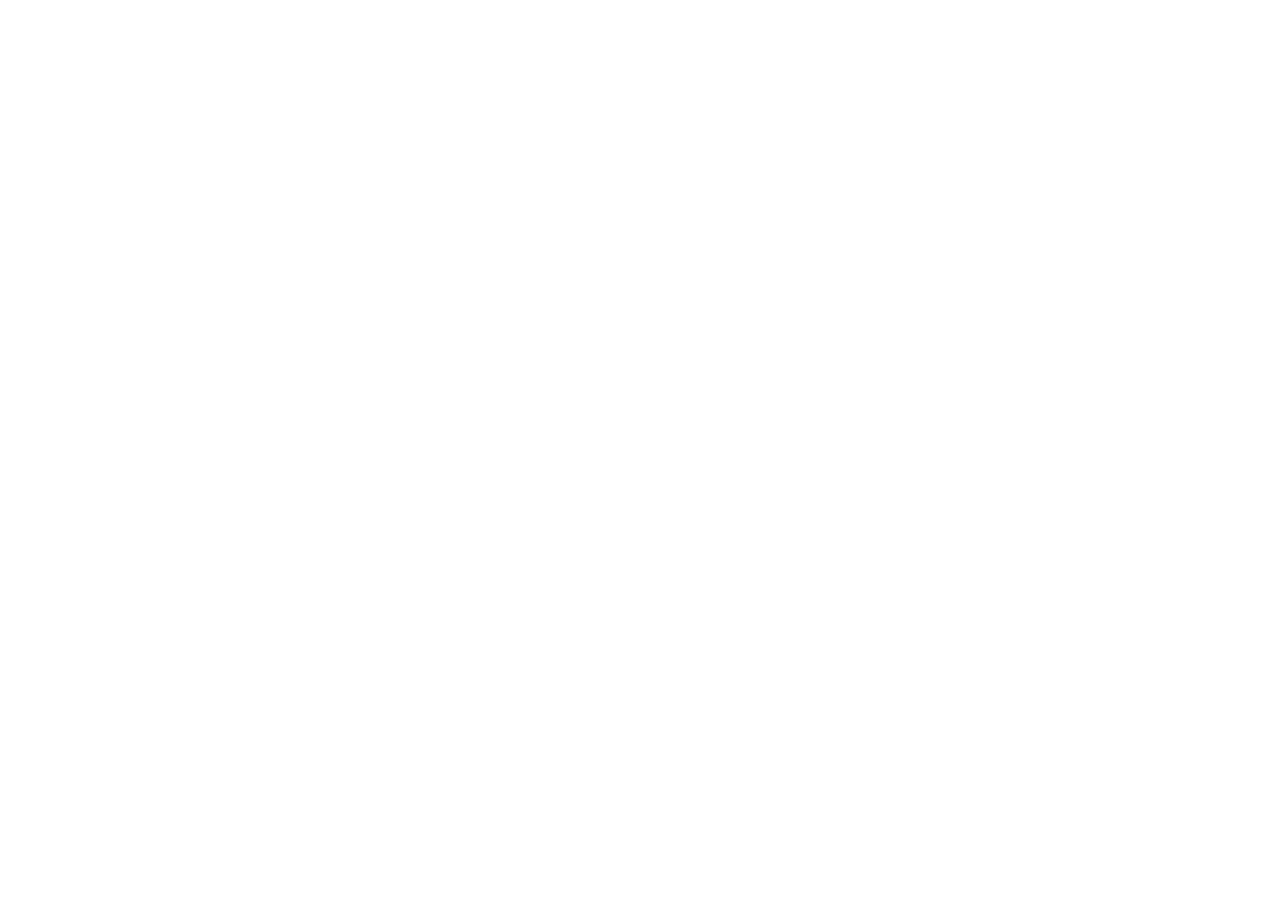
==== task_1/index.html @ 77ff5c25 "Merge branch 'main' of https://github.com/TheMinorUz/Ilyos" ====
<!DOCTYPE html>
<html lang="en">
<head>
    <meta charset="UTF-8">
    <meta name="viewport" content="width=device-width, initial-scale=1.0">
    <title>Document</title>
    <link rel="stylesheet" href="./">
</head>
<body>
    <div class="main">
        <div class="block1"></div>
    </div>
</body>
</html>
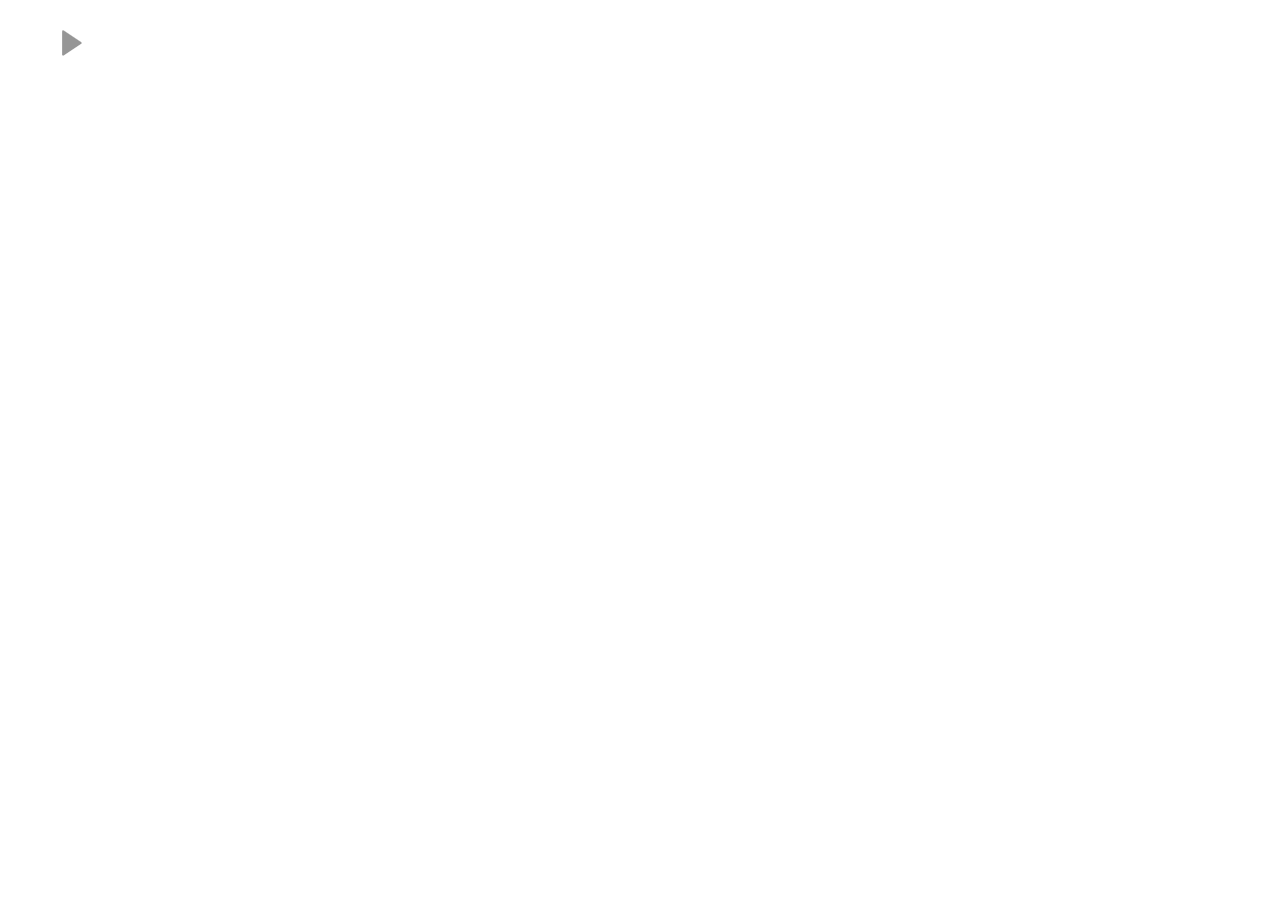
==== commit 8732f093: "fayl tiklandi" ====
--- a/task_1/index.html
+++ b/task_1/index.html
@@ -4,11 +4,33 @@
     <meta charset="UTF-8">
     <meta name="viewport" content="width=device-width, initial-scale=1.0">
     <title>Document</title>
-    <link rel="stylesheet" href="./">
 </head>
 <body>
     <div class="main">
         <div class="block1"></div>
+        <div class="block2">
+            <div class="box1">
+                <header class="box1-header">
+                    <span class="anons">
+                        <img src="./images/youtube.png" alt="" class="box1-youtube">
+                    </span>
+                    <img src="./images/play-circle.png" alt="" class="block2-play">
+                </header>
+                <nav class="box1-navbar"></nav>
+            </div>
+            <div class="box1">
+                <header class="box2-header"></header>
+                <nav class="box2-navbar"></nav>
+            </div>
+            <div class="box1">
+                <header class="box3-header"></header>
+                <nav class="box3-navbar"></nav>
+            </div>
+            <div class="box1">
+                <header class="box4-header"></header>
+                <nav class="box4-navbar"></nav>
+            </div>
+        </div>
     </div>
 </body>
 </html>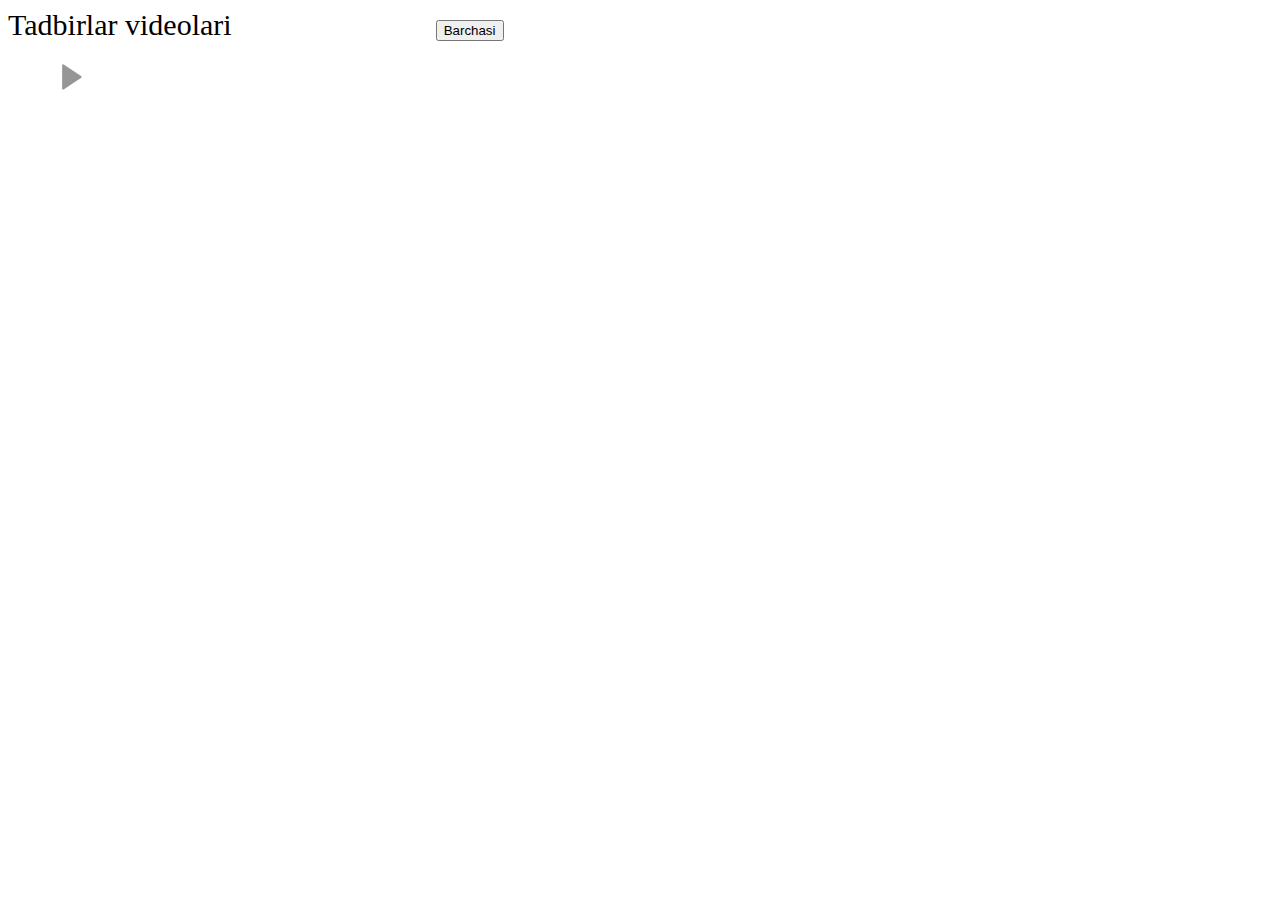
==== commit c3eb8f25: "scss fayli qo'shildi" ====
--- a/task_1/index.html
+++ b/task_1/index.html
@@ -4,10 +4,20 @@
     <meta charset="UTF-8">
     <meta name="viewport" content="width=device-width, initial-scale=1.0">
     <title>Document</title>
+    <link rel="stylesheet" href="./index.css">
 </head>
 <body>
     <div class="main">
-        <div class="block1"></div>
+        <div class="block1">
+            <div class="header">
+                <a>Tadbirlar videolari</a>
+                <button type="submit">Barchasi</button>
+            </div>
+        </div>
+
+
+
+
         <div class="block2">
             <div class="box1">
                 <header class="box1-header">
--- a/task_1/index.css
+++ b/task_1/index.css
@@ -0,0 +1,4 @@
+.header a {
+  font-size: 30px;
+  margin-right: 200px;
+}/*# sourceMappingURL=index.css.map */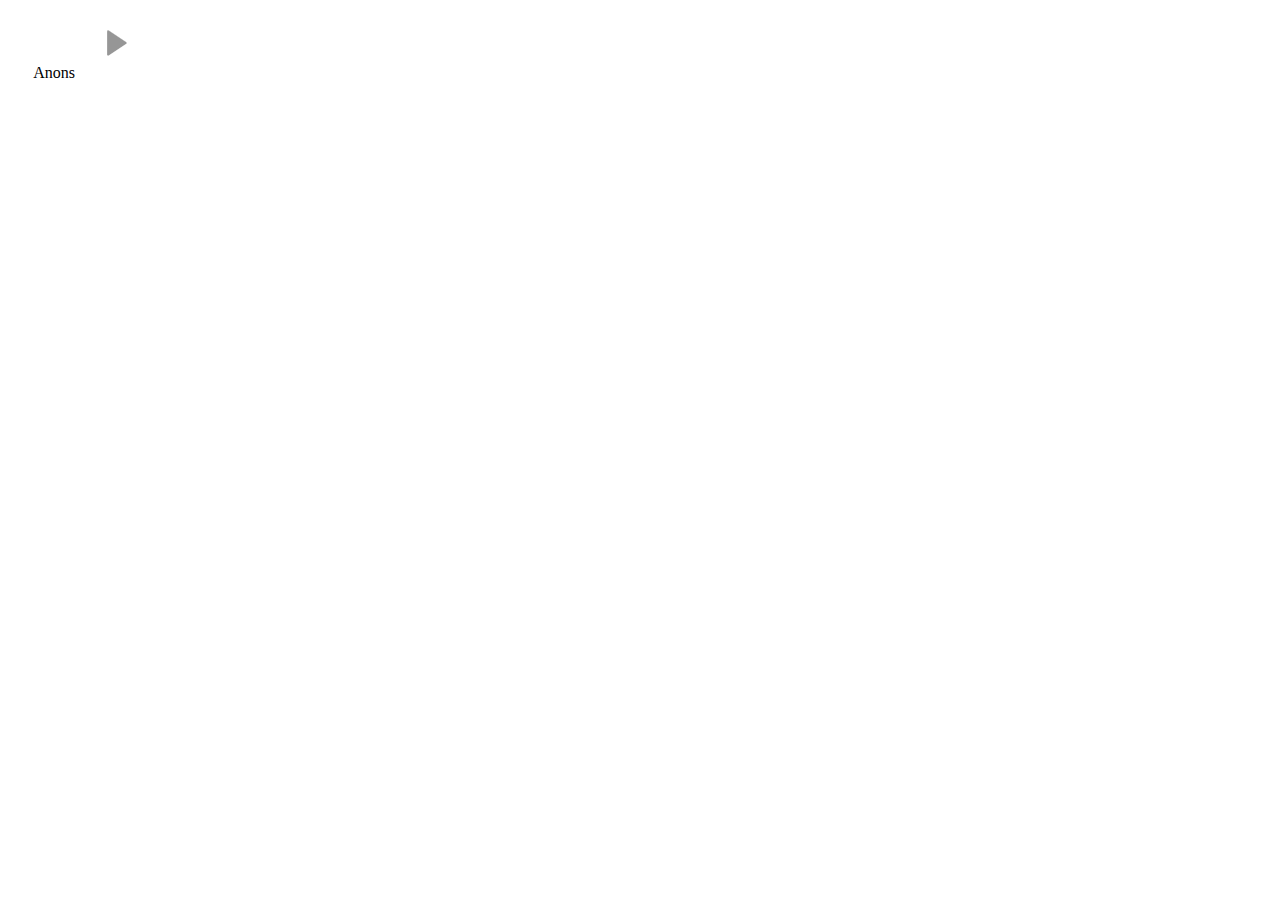
==== commit 6faa0cd6: "scss fayli saqlandi" ====
--- a/task_1/index.html
+++ b/task_1/index.html
@@ -4,25 +4,22 @@
     <meta charset="UTF-8">
     <meta name="viewport" content="width=device-width, initial-scale=1.0">
     <title>Document</title>
-    <link rel="stylesheet" href="./index.css">
+    <link rel="stylesheet" href="index.css">
 </head>
 <body>
     <div class="main">
-        <div class="block1">
-            <div class="header">
-                <a>Tadbirlar videolari</a>
-                <button type="submit">Barchasi</button>
-            </div>
-        </div>
+        <div class="block1"></div>
 
 
 
 
+        
         <div class="block2">
             <div class="box1">
                 <header class="box1-header">
                     <span class="anons">
                         <img src="./images/youtube.png" alt="" class="box1-youtube">
+                        <a class="anons-item">Anons</a>
                     </span>
                     <img src="./images/play-circle.png" alt="" class="block2-play">
                 </header>
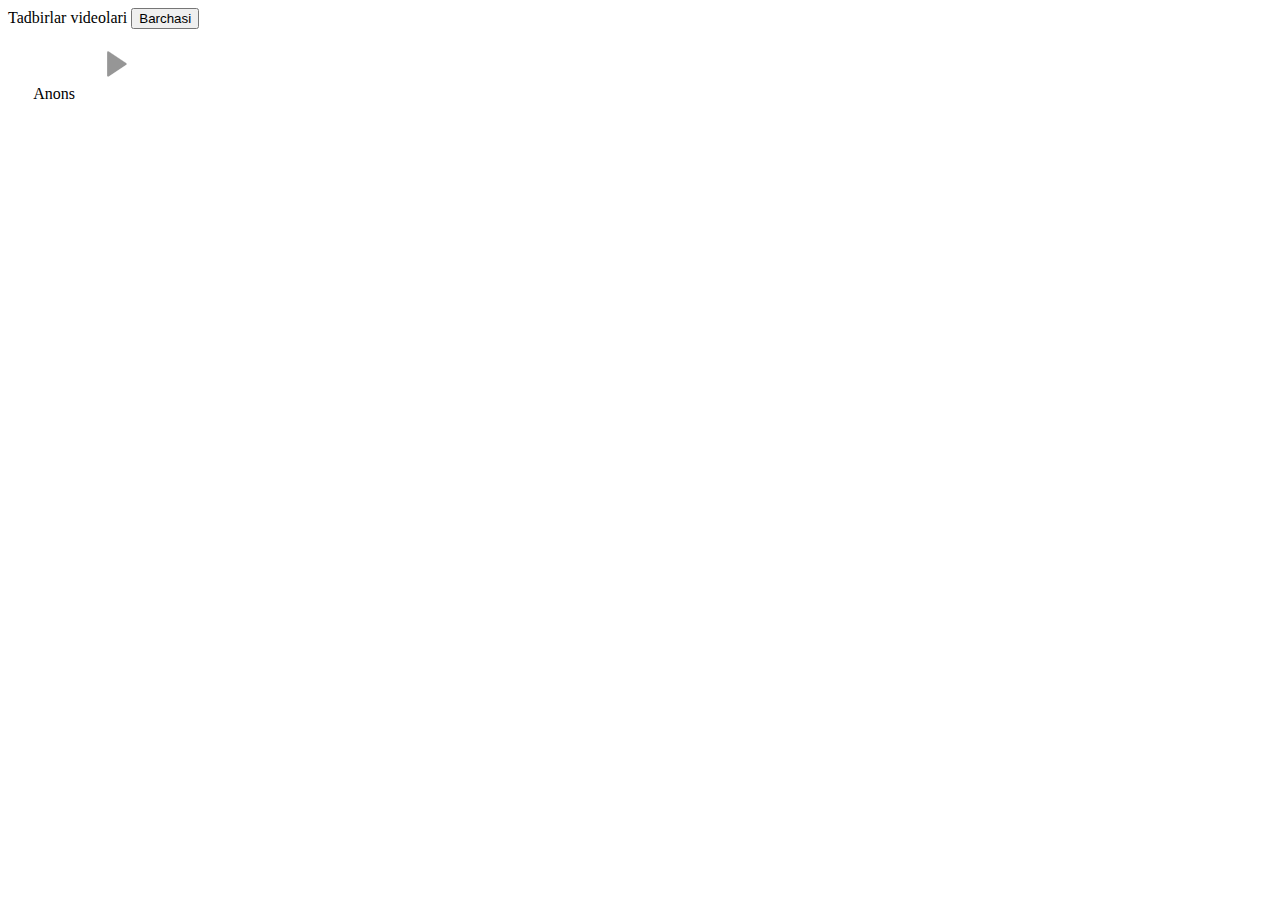
==== commit 463c5e8b: "Merge branch 'main' of https://github.com/TheMinorUz/Ilyos" ====
--- a/task_1/index.html
+++ b/task_1/index.html
@@ -4,11 +4,19 @@
     <meta charset="UTF-8">
     <meta name="viewport" content="width=device-width, initial-scale=1.0">
     <title>Document</title>
-    <link rel="stylesheet" href="index.css">
 </head>
 <body>
     <div class="main">
-        <div class="block1"></div>
+        <div class="block1">
+            <div class="header">
+                <a>Tadbirlar videolari</a>
+                <button type="submit">Barchasi</button>
+            </div>
+        </div>
+
+
+
+
 
 
 
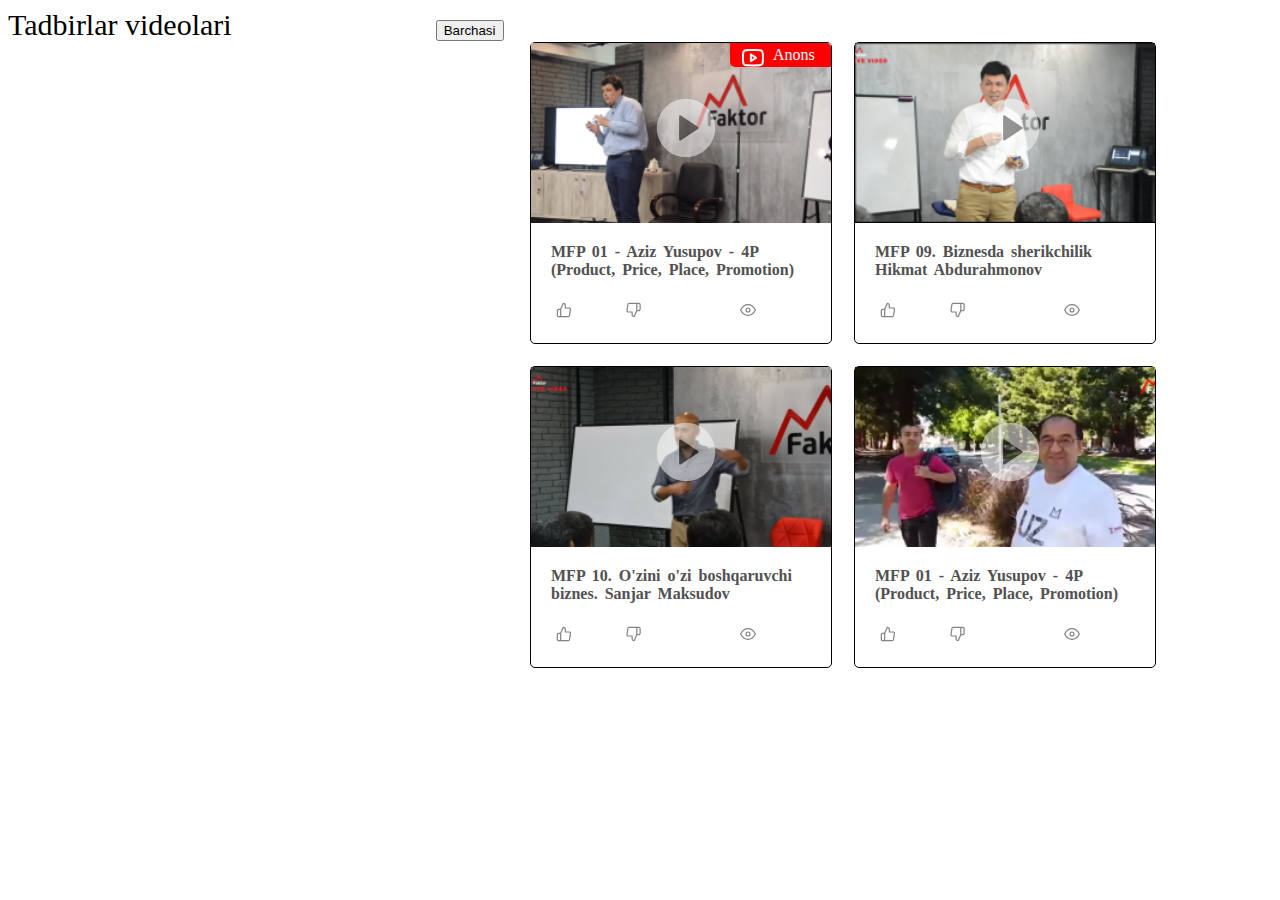
==== commit 08ce389b: "1-task tugatildi" ====
--- a/task_1/index.html
+++ b/task_1/index.html
@@ -4,6 +4,7 @@
     <meta charset="UTF-8">
     <meta name="viewport" content="width=device-width, initial-scale=1.0">
     <title>Document</title>
+    <link rel="stylesheet" href="index.css">
 </head>
 <body>
     <div class="main">
@@ -23,28 +24,56 @@
 
         
         <div class="block2">
-            <div class="box1">
-                <header class="box1-header">
-                    <span class="anons">
+            <div class="box box1">
+                <header class="header1 box1-header">
+                    <div class="anons">
                         <img src="./images/youtube.png" alt="" class="box1-youtube">
                         <a class="anons-item">Anons</a>
-                    </span>
-                    <img src="./images/play-circle.png" alt="" class="block2-play">
+                    </div>
+                    <img src="./images/play-circle.png" alt="" class="box1-play">
                 </header>
-                <nav class="box1-navbar"></nav>
+                <nav class="navbar1 box1-navbar">
+                    MFP 01 - Aziz Yusupov - 4P <br> (Product, Price, Place, Promotion)
+                    <img src="./images/Vector.svg" alt="" class="like">
+                    <img src="./images/Vector-1.svg" alt="" class="dislike">
+                    <img src="./images/eye.svg" alt="" class="eye">
+                </nav>
             </div>
-            <div class="box1">
-                <header class="box2-header"></header>
-                <nav class="box2-navbar"></nav>
+            <div class="box box2">
+                <header class="header1 box2-header">
+                   
+                    <img src="./images/play-circle.png" alt="" class="box1-play">
+                </header>
+                <nav class="navbar1 box2-navbar">
+                    MFP 09. Biznesda sherikchilik <br>Hikmat Abdurahmonov
+                    <img src="./images/Vector.svg" alt="" class="like">
+                    <img src="./images/Vector-1.svg" alt="" class="dislike">
+                    <img src="./images/eye.svg" alt="" class="eye">
+                </nav>
+            </div><div class="box box3">
+                <header class="header1 box3-header">
+                    
+                    <img src="./images/play-circle.png" alt="" class="box1-play">
+                </header>
+                <nav class="navbar1 box3-navbar">
+                    MFP 10. O'zini o'zi boshqaruvchi <br>biznes. Sanjar Maksudov
+                    <img src="./images/Vector.svg" alt="" class="like">
+                    <img src="./images/Vector-1.svg" alt="" class="dislike">
+                    <img src="./images/eye.svg" alt="" class="eye">
+                </nav>
+            </div><div class="box box4">
+                <header class="header1 box4-header">
+                    
+                    <img src="./images/play-circle.png" alt="" class="box1-play">
+                </header>
+                <nav class="navbar1 box4-navbar">
+                    MFP 01 - Aziz Yusupov - 4P <br> (Product, Price, Place, Promotion)
+                    <img src="./images/Vector.svg" alt="" class="like">
+                    <img src="./images/Vector-1.svg" alt="" class="dislike">
+                    <img src="./images/eye.svg" alt="" class="eye">
+                </nav>
             </div>
-            <div class="box1">
-                <header class="box3-header"></header>
-                <nav class="box3-navbar"></nav>
-            </div>
-            <div class="box1">
-                <header class="box4-header"></header>
-                <nav class="box4-navbar"></nav>
-            </div>
+           
         </div>
     </div>
 </body>
--- a/task_1/index.css
+++ b/task_1/index.css
@@ -0,0 +1,101 @@
+.header a {
+  font-size: 30px;
+  margin-right: 200px;
+}
+
+.box {
+  width: 300px;
+  height: 300px;
+  border: 1px solid black;
+  border-radius: 5px;
+  margin-right: 22px;
+  margin-bottom: 22px;
+  position: relative;
+}
+
+.block2 {
+  display: flex;
+  width: 650px;
+  flex-wrap: wrap;
+  position: absolute;
+  right: 100px;
+}
+
+.anons {
+  background-color: red;
+  padding: 3px;
+  width: 95px;
+  border-radius: 0px 5px 0px 5px;
+  position: absolute;
+  right: 0px;
+}
+
+.box1-youtube {
+  position: absolute;
+  left: 12px;
+}
+
+.anons-item {
+  color: #fff;
+  margin-left: 40px;
+}
+
+.box1-play {
+  position: absolute;
+  top: 50px;
+  left: 120px;
+}
+
+.box1-header {
+  background-image: url(./images/image.png);
+  width: 100%;
+  height: 60%;
+  background-size: cover;
+}
+
+.box2-header {
+  background-image: url(./images/image\ \(1\).png);
+  width: 100%;
+  height: 60%;
+  background-size: cover;
+}
+
+.box3-header {
+  background-image: url(./images/image\ \(2\).png);
+  width: 100%;
+  height: 60%;
+  background-size: cover;
+}
+
+.box4-header {
+  background-image: url(./images/image\ \(3\).png);
+  width: 100%;
+  height: 60%;
+  background-size: cover;
+}
+
+.navbar1 {
+  margin-top: 20px;
+  margin-left: 20px;
+  font-weight: 600;
+  word-spacing: 3px;
+  color: rgb(82, 81, 81);
+}
+
+.like {
+  position: absolute;
+  bottom: 25px;
+  left: 25px;
+}
+
+.dislike {
+  position: absolute;
+  bottom: 25px;
+  left: 95px;
+}
+
+.eye {
+  position: absolute;
+  bottom: 25px;
+  right: 75px;
+}/*# sourceMappingURL=index.css.map */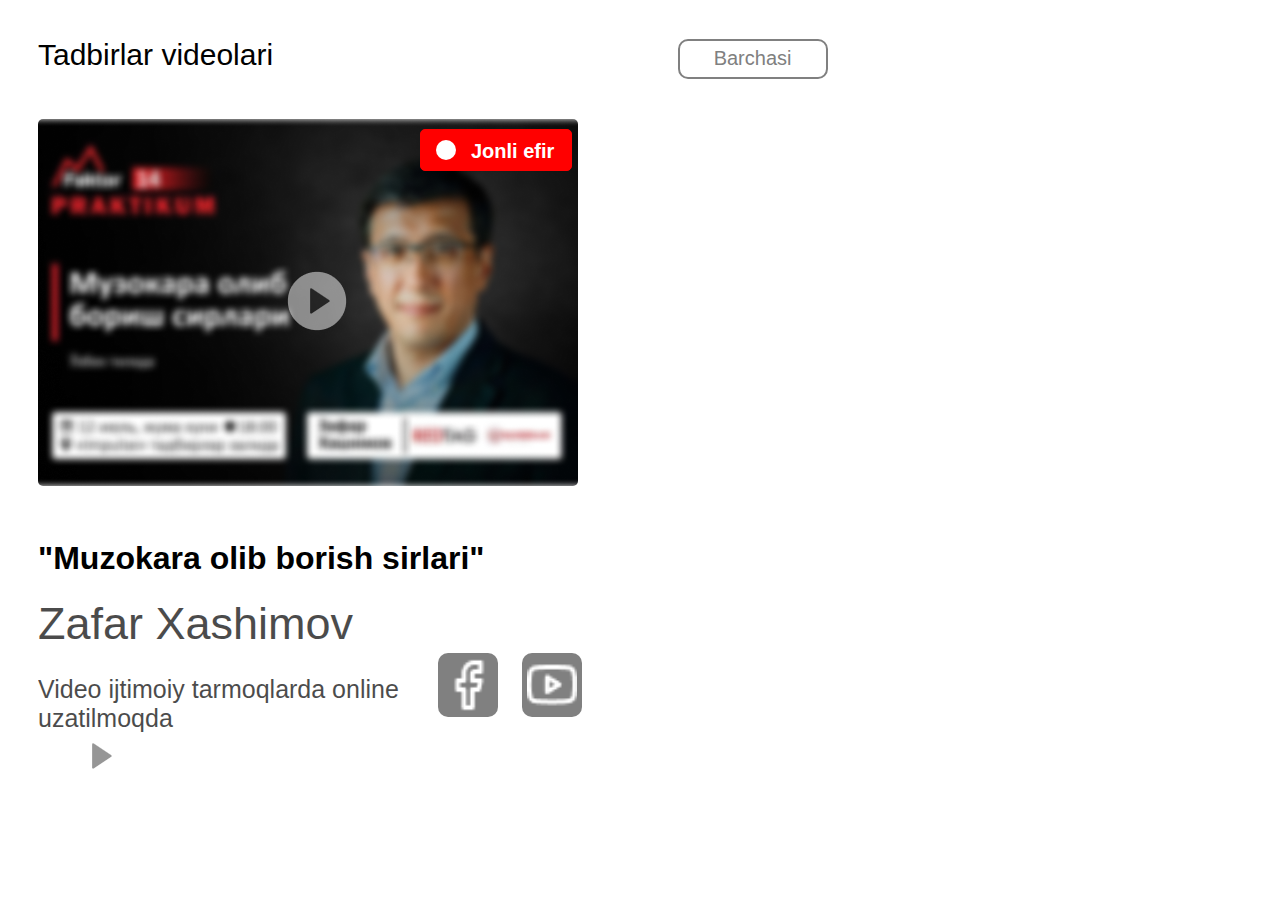
==== commit 212b3ca5: "blok1 tugatildi" ====
--- a/task_1/index.html
+++ b/task_1/index.html
@@ -4,7 +4,7 @@
     <meta charset="UTF-8">
     <meta name="viewport" content="width=device-width, initial-scale=1.0">
     <title>Document</title>
-    <link rel="stylesheet" href="index.css">
+    <link rel="stylesheet" href="./index.css">
 </head>
 <body>
     <div class="main">
@@ -13,67 +13,48 @@
                 <a>Tadbirlar videolari</a>
                 <button type="submit">Barchasi</button>
             </div>
+            <div>
+                <div class="stream">
+                    <a class="round"></a>
+                    <a class="jonli">Jonli efir </a>
+                </div>
+                <img src="./images/image 4.png" alt="" class="img_main">
+                <img src="./images/play-circle.png" alt="" class="img_circle">
+            </div>
+            <div class="txt">
+                <h1>"Muzokara olib borish sirlari"</h1>
+                <a>Zafar Xashimov</a>
+                <p>Video ijtimoiy tarmoqlarda online <br> uzatilmoqda</p>
+                <img src="./images/facebook.png" alt="" class="img_facebook">
+                <img src="./images/youtube.png" alt="" class="img_youtube">
+            </div>
         </div>
 
 
 
 
-
-
-
-
-        
         <div class="block2">
-            <div class="box box1">
-                <header class="header1 box1-header">
-                    <div class="anons">
+            <div class="box1">
+                <header class="box1-header">
+                    <span class="anons">
                         <img src="./images/youtube.png" alt="" class="box1-youtube">
-                        <a class="anons-item">Anons</a>
-                    </div>
-                    <img src="./images/play-circle.png" alt="" class="box1-play">
+                    </span>
+                    <img src="./images/play-circle.png" alt="" class="block2-play">
                 </header>
-                <nav class="navbar1 box1-navbar">
-                    MFP 01 - Aziz Yusupov - 4P <br> (Product, Price, Place, Promotion)
-                    <img src="./images/Vector.svg" alt="" class="like">
-                    <img src="./images/Vector-1.svg" alt="" class="dislike">
-                    <img src="./images/eye.svg" alt="" class="eye">
-                </nav>
+                <nav class="box1-navbar"></nav>
             </div>
-            <div class="box box2">
-                <header class="header1 box2-header">
-                   
-                    <img src="./images/play-circle.png" alt="" class="box1-play">
-                </header>
-                <nav class="navbar1 box2-navbar">
-                    MFP 09. Biznesda sherikchilik <br>Hikmat Abdurahmonov
-                    <img src="./images/Vector.svg" alt="" class="like">
-                    <img src="./images/Vector-1.svg" alt="" class="dislike">
-                    <img src="./images/eye.svg" alt="" class="eye">
-                </nav>
-            </div><div class="box box3">
-                <header class="header1 box3-header">
-                    
-                    <img src="./images/play-circle.png" alt="" class="box1-play">
-                </header>
-                <nav class="navbar1 box3-navbar">
-                    MFP 10. O'zini o'zi boshqaruvchi <br>biznes. Sanjar Maksudov
-                    <img src="./images/Vector.svg" alt="" class="like">
-                    <img src="./images/Vector-1.svg" alt="" class="dislike">
-                    <img src="./images/eye.svg" alt="" class="eye">
-                </nav>
-            </div><div class="box box4">
-                <header class="header1 box4-header">
-                    
-                    <img src="./images/play-circle.png" alt="" class="box1-play">
-                </header>
-                <nav class="navbar1 box4-navbar">
-                    MFP 01 - Aziz Yusupov - 4P <br> (Product, Price, Place, Promotion)
-                    <img src="./images/Vector.svg" alt="" class="like">
-                    <img src="./images/Vector-1.svg" alt="" class="dislike">
-                    <img src="./images/eye.svg" alt="" class="eye">
-                </nav>
+            <div class="box1">
+                <header class="box2-header"></header>
+                <nav class="box2-navbar"></nav>
             </div>
-           
+            <div class="box1">
+                <header class="box3-header"></header>
+                <nav class="box3-navbar"></nav>
+            </div>
+            <div class="box1">
+                <header class="box4-header"></header>
+                <nav class="box4-navbar"></nav>
+            </div>
         </div>
     </div>
 </body>
--- a/task_1/index.css
+++ b/task_1/index.css
@@ -1,101 +1,96 @@
 .header a {
   font-size: 30px;
-  margin-right: 200px;
+  font-weight: 500;
+  margin-right: 400px;
 }
 
-.box {
-  width: 300px;
-  height: 300px;
-  border: 1px solid black;
-  border-radius: 5px;
-  margin-right: 22px;
-  margin-bottom: 22px;
-  position: relative;
+body {
+  font-family: sans-serif;
+  padding: 30px;
 }
 
-.block2 {
-  display: flex;
-  width: 650px;
-  flex-wrap: wrap;
-  position: absolute;
-  right: 100px;
+.header button {
+  width: 150px;
+  height: 40px;
+  border: 2px solid grey;
+  border-radius: 10px;
+  font-size: 20px;
+  padding: 3px 5px;
+  color: grey;
+  background-color: white;
 }
 
-.anons {
-  background-color: red;
-  padding: 3px;
-  width: 95px;
-  border-radius: 0px 5px 0px 5px;
-  position: absolute;
-  right: 0px;
+.img_main {
+  margin-bottom: -150px;
+  margin-top: 40px;
+  position: inherit;
+  z-index: 1;
+  border-radius: 5px;
 }
 
-.box1-youtube {
-  position: absolute;
-  left: 12px;
+.img_circle {
+  margin-left: -300px;
+  margin-top: 0px;
 }
 
-.anons-item {
-  color: #fff;
-  margin-left: 40px;
+.stream {
+  background-color: red;
+  width: 150px;
+  height: 40px;
+  border: 1px solid red;
+  margin-left: 382px;
+  border-radius: 5px;
+  margin-top: 50px;
+  position: absolute;
+  z-index: 1;
+  text-align: center;
 }
 
-.box1-play {
-  position: absolute;
-  top: 50px;
-  left: 120px;
+.txt {
+  margin-top: 200px;
 }
 
-.box1-header {
-  background-image: url(./images/image.png);
-  width: 100%;
-  height: 60%;
-  background-size: cover;
+.txt a {
+  font-size: 45px;
+  opacity: 0.7;
 }
 
-.box2-header {
-  background-image: url(./images/image\ \(1\).png);
-  width: 100%;
-  height: 60%;
-  background-size: cover;
+.txt p {
+  font-size: 25px;
+  opacity: 0.7;
+  margin-bottom: -60px;
 }
 
-.box3-header {
-  background-image: url(./images/image\ \(2\).png);
-  width: 100%;
-  height: 60%;
-  background-size: cover;
+.img_facebook, .img_youtube {
+  background-color: grey;
+  width: 50px;
+  border-radius: 10px;
+  padding: 5px;
+  margin-top: -20px;
 }
 
-.box4-header {
-  background-image: url(./images/image\ \(3\).png);
-  width: 100%;
-  height: 60%;
-  background-size: cover;
+.img_facebook {
+  margin-left: 400px;
+  margin-right: 20px;
 }
 
-.navbar1 {
-  margin-top: 20px;
-  margin-left: 20px;
-  font-weight: 600;
-  word-spacing: 3px;
-  color: rgb(82, 81, 81);
+.round {
+  width: 20px;
+  height: 20px;
+  border-radius: 100%;
+  color: white;
+  background-color: white;
+  position: absolute;
+  z-index: 3;
+  margin-left: -60px;
+  margin-top: 10px;
 }
 
-.like {
+.jonli {
+  color: white;
+  font-size: 20px;
+  font-weight: 600;
   position: absolute;
-  bottom: 25px;
-  left: 25px;
-}
-
-.dislike {
-  position: absolute;
-  bottom: 25px;
-  left: 95px;
-}
-
-.eye {
-  position: absolute;
-  bottom: 25px;
-  right: 75px;
+  top: 10px;
+  margin-left: -25px;
 }/*# sourceMappingURL=index.css.map */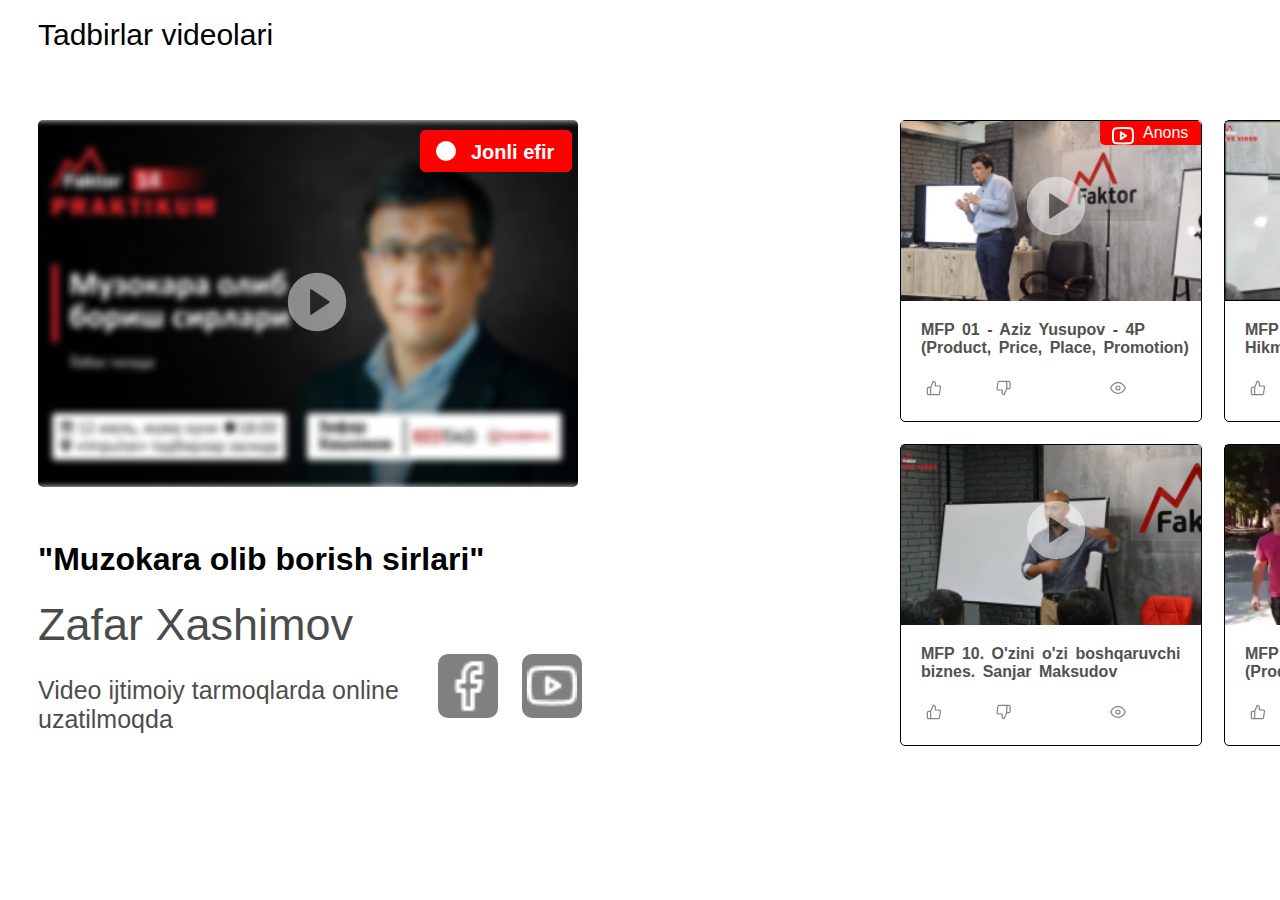
==== commit 3215518e: "Ilyos faylni tugalladi" ====
--- a/task_1/index.html
+++ b/task_1/index.html
@@ -4,7 +4,7 @@
     <meta charset="UTF-8">
     <meta name="viewport" content="width=device-width, initial-scale=1.0">
     <title>Document</title>
-    <link rel="stylesheet" href="./index.css">
+    <link rel="stylesheet" href="index.css">
 </head>
 <body>
     <div class="main">
@@ -33,28 +33,62 @@
 
 
 
+
+
+
+
+        
         <div class="block2">
-            <div class="box1">
-                <header class="box1-header">
-                    <span class="anons">
+            <div class="box box1">
+                <header class="header1 box1-header">
+                    <div class="anons">
                         <img src="./images/youtube.png" alt="" class="box1-youtube">
-                    </span>
-                    <img src="./images/play-circle.png" alt="" class="block2-play">
+                        <a class="anons-item">Anons</a>
+                    </div>
+                    <img src="./images/play-circle.png" alt="" class="box1-play">
                 </header>
-                <nav class="box1-navbar"></nav>
+                <nav class="navbar1 box1-navbar">
+                    MFP 01 - Aziz Yusupov - 4P <br> (Product, Price, Place, Promotion)
+                    <img src="./images/Vector.svg" alt="" class="like">
+                    <img src="./images/Vector-1.svg" alt="" class="dislike">
+                    <img src="./images/eye.svg" alt="" class="eye">
+                </nav>
             </div>
-            <div class="box1">
-                <header class="box2-header"></header>
-                <nav class="box2-navbar"></nav>
+            <div class="box box2">
+                <header class="header1 box2-header">
+                   
+                    <img src="./images/play-circle.png" alt="" class="box1-play">
+                </header>
+                <nav class="navbar1 box2-navbar">
+                    MFP 09. Biznesda sherikchilik <br>Hikmat Abdurahmonov
+                    <img src="./images/Vector.svg" alt="" class="like">
+                    <img src="./images/Vector-1.svg" alt="" class="dislike">
+                    <img src="./images/eye.svg" alt="" class="eye">
+                </nav>
+            </div><div class="box box3">
+                <header class="header1 box3-header">
+                    
+                    <img src="./images/play-circle.png" alt="" class="box1-play">
+                </header>
+                <nav class="navbar1 box3-navbar">
+                    MFP 10. O'zini o'zi boshqaruvchi <br>biznes. Sanjar Maksudov
+                    <img src="./images/Vector.svg" alt="" class="like">
+                    <img src="./images/Vector-1.svg" alt="" class="dislike">
+                    <img src="./images/eye.svg" alt="" class="eye">
+                </nav>
+            </div><div class="box box4">
+                <header class="header1 box4-header">
+                    
+                    <img src="./images/play-circle.png" alt="" class="box1-play">
+                </header>
+                <nav class="navbar1 box4-navbar">
+                    MFP 01 - Aziz Yusupov - 4P <br> (Product, Price, Place, Promotion)
+                    <img src="./images/Vector.svg" alt="" class="like">
+                    <img src="./images/Vector-1.svg" alt="" class="dislike">
+                    <img src="./images/eye.svg" alt="" class="eye">
+                </nav>
             </div>
-            <div class="box1">
-                <header class="box3-header"></header>
-                <nav class="box3-navbar"></nav>
-            </div>
-            <div class="box1">
-                <header class="box4-header"></header>
-                <nav class="box4-navbar"></nav>
-            </div>
+           
         </div>
     </div>
 </body>
--- a/task_1/index.css
+++ b/task_1/index.css
@@ -1,7 +1,7 @@
 .header a {
   font-size: 30px;
   font-weight: 500;
-  margin-right: 400px;
+  margin-right: 200px;
 }
 
 body {
@@ -18,6 +18,8 @@
   padding: 3px 5px;
   color: grey;
   background-color: white;
+  margin-left: 1300px;
+  margin-top: -90px;
 }
 
 .img_main {
@@ -93,4 +95,111 @@
   position: absolute;
   top: 10px;
   margin-left: -25px;
-}/*# sourceMappingURL=index.css.map */+}
+
+.box {
+  width: 300px;
+  height: 300px;
+  border: 1px solid black;
+  border-radius: 5px;
+  margin-right: 22px;
+  margin-bottom: 22px;
+  position: relative;
+}
+
+.block2 {
+  display: flex;
+  width: 650px;
+  flex-wrap: wrap;
+  position: absolute;
+  left: 900px;
+  top: 120px;
+}
+
+.anons {
+  background-color: red;
+  padding: 3px;
+  width: 95px;
+  border-radius: 0px 5px 0px 5px;
+  position: absolute;
+  right: 0px;
+}
+
+.box1-youtube {
+  position: absolute;
+  left: 12px;
+}
+
+.anons-item {
+  color: #fff;
+  margin-left: 40px;
+}
+
+.box1-play {
+  position: absolute;
+  top: 50px;
+  left: 120px;
+}
+
+.box1-header {
+  background-image: url(./images/image.png);
+  width: 100%;
+  height: 60%;
+  background-size: cover;
+}
+
+.box2-header {
+  background-image: url(./images/image\ \(1\).png);
+  width: 100%;
+  height: 60%;
+  background-size: cover;
+}
+
+.box3-header {
+  background-image: url(./images/image\ \(2\).png);
+  width: 100%;
+  height: 60%;
+  background-size: cover;
+}
+
+.box4-header {
+  background-image: url(./images/image\ \(3\).png);
+  width: 100%;
+  height: 60%;
+  background-size: cover;
+}
+
+.navbar1 {
+  margin-top: 20px;
+  margin-left: 20px;
+  font-weight: 600;
+  word-spacing: 3px;
+  color: rgb(82, 81, 81);
+}
+
+.like {
+  position: absolute;
+  bottom: 25px;
+  left: 25px;
+}
+
+.dislike {
+  position: absolute;
+  bottom: 25px;
+  left: 95px;
+}
+
+.eye {
+  position: absolute;
+  bottom: 25px;
+  right: 75px;
+}
+.main{
+    width: 1200px;
+    display: flex;
+    margin-top: -20px;
+}
+.block1
+{
+    width: 600px;
+}